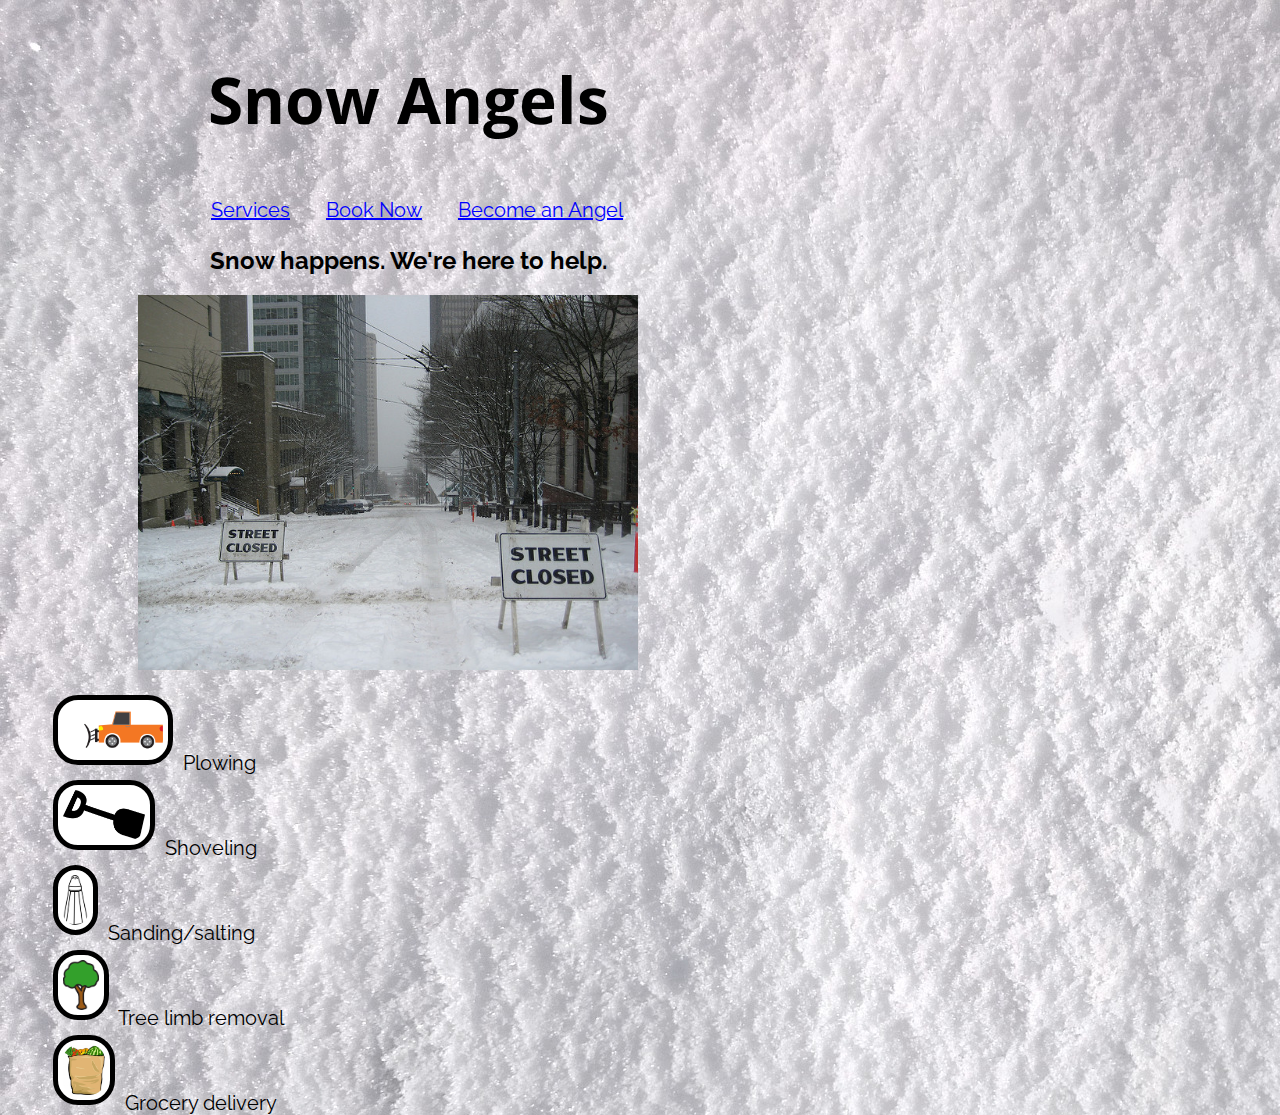
==== index.html @ b9ecdbea "first commit" ====
<html>
        
        
<head>
    <title>Snow Angels</title>
    <link href="index.css" type="text/css" rel="stylesheet">
<!-- where to find it, what kind of file it is, and what to do with the file -->
<link rel="stylesheet"
          href="https://fonts.googleapis.com/css?family=Open+Sans">
<link rel="stylesheet"
          href="https://fonts.googleapis.com/css?family=Raleway">
</head>

<header>
        <h1>Snow Angels
            </h1>
</header>

<nav>
<ul>
<li> <a href="services.html">Services</a> </li>
<li> <a href="form.html">Book Now</a></li>
<li><a href="becomeanangel.html">Become an Angel</a></li>
</ul>

</nav>

<section>
        <h2>Snow happens. We're here to help.</h2>
<img src="snowseattle.jpg">
</section>
<body>

     <ul>
     <li> <img class="services" src="snowplow.png"> Plowing</li>
     <li> <img class="services" src="shovel.png"> Shoveling</li>
     <li> <img class="services" src="salt.png"> Sanding/salting</li>
     <li> <img class="services" src="tree.jpg"> Tree limb removal</li>
     <li> <img class="services" src="grocery.jpg"> Grocery delivery</li>
     </ul>

</body>
</html>
---- index.css ----
/* Note to students: Some properties are given to you to fill out,
others you can modify as they stand, and if you have time,
there are definitely some properties you should add!*/

html {
    height: 100%;
    background-image: url("snowbackground.jpg");
    width: 100%;
  }
  body {
    width: 800px;
    height: 100%;
 }

 body ul {font-family:'Raleway', sans-serif;
font-size:14px;
}
  header {
      background-color: ;
      padding: 5px;
      font-size: 32px;
      display: block;
      margin:0px;
  }
  
  h1 {
      font-family:"Open Sans";
        text-align: center;
}
  nav {
      width: 100%;
      float: right;
      text-align: center;
      padding: 5px;
  }
  nav ul {
      list-style-type: none;
      align-content: center;
margin: 0 0 0 150;
  }
  nav li {
      float: left;
  }
  nav li a {
      height: 25px;
      padding: 12px 18px 8px 18px;
      vertical-align: middle;
      align-content: center;
  }
  a {
      color: blue;
  }
  section {
      width: 100%;
      display: inline-block;
      float: left;
      font-family: "Open-Sans"
  }
  section img{
      width: 500px;
      margin: 0 0 20 130;

  }
  h2 {
      font-family:'Raleway', sans-serif;
      font-size: 24px;
      text-align:center;
  }
  aside {
      width: 17%;
      display: inline-block;
      background-color:;
      padding:;
      min-height: 100%;
  }
  aside ul {
      list-style-type: none;
  }
  footer {
      width: 790px;
      background-color:;
      color:;
      clear: both;
      display: block;
  }

  body ul li {
      list-style-type:none;
        font-size:20px;
}

  .services {
    border-width:5px;
    border-style:solid;
    border-radius: 25px;
    border-color:black;
  height: 50px;
  padding: 5px;
  display: inline-block;
  margin: 5px;
  background-color:white;
  }
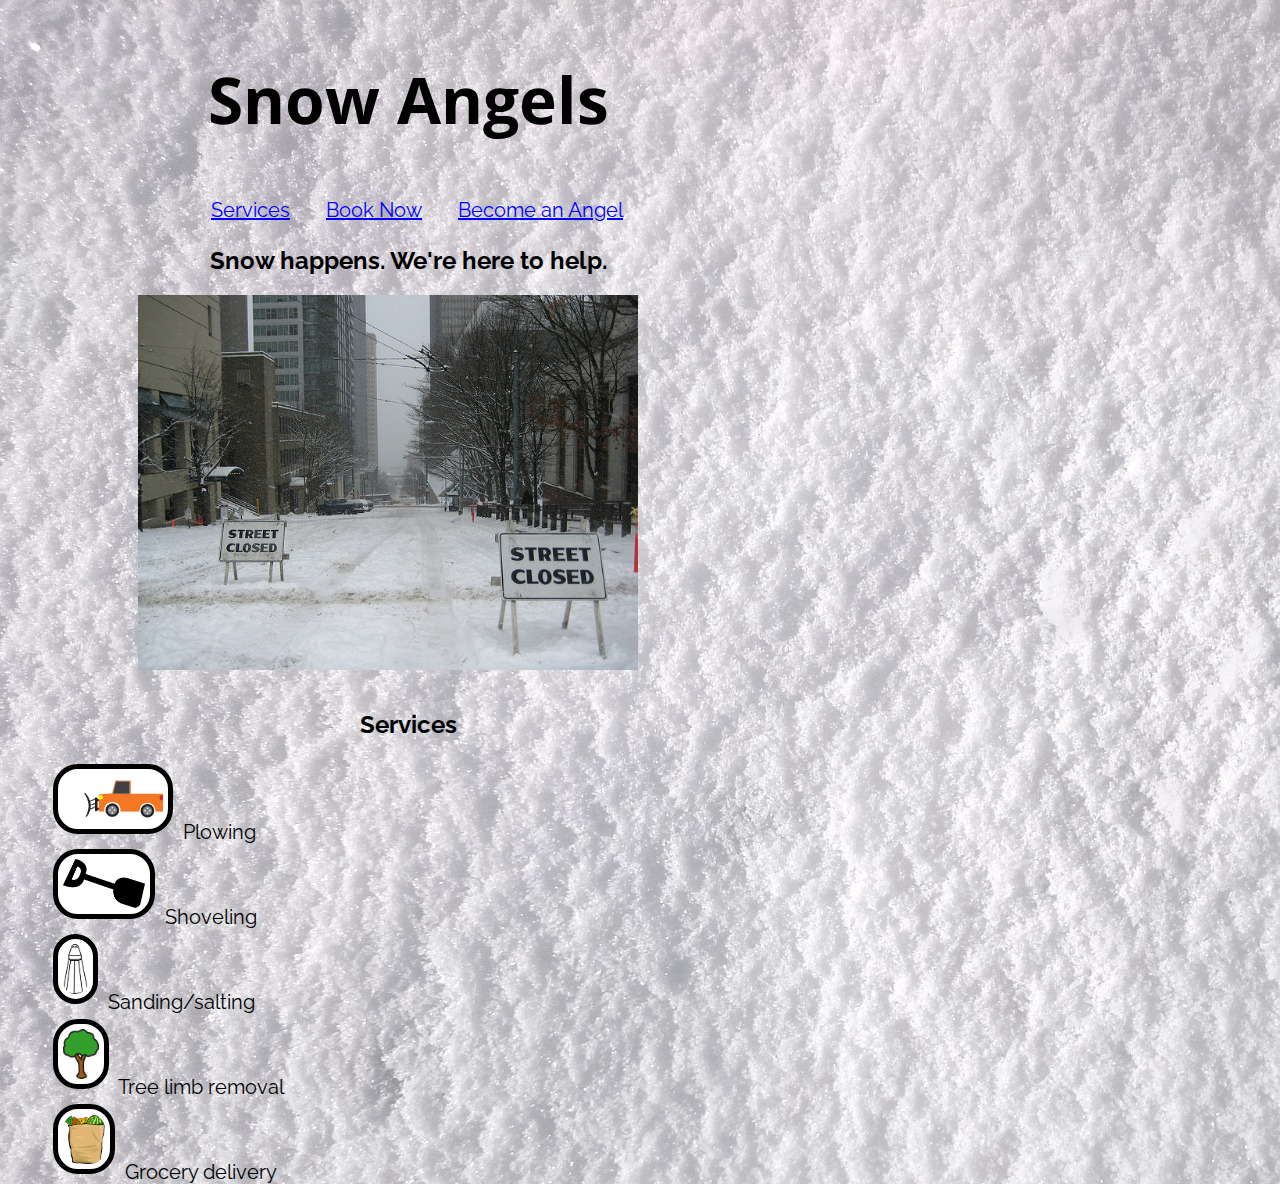
==== commit 1214b7c9: "add services" ====
--- a/index.html
+++ b/index.html
@@ -28,6 +28,7 @@
 <section>
         <h2>Snow happens. We're here to help.</h2>
 <img src="snowseattle.jpg">
+<h2>Services</h2>
 </section>
 <body>
 
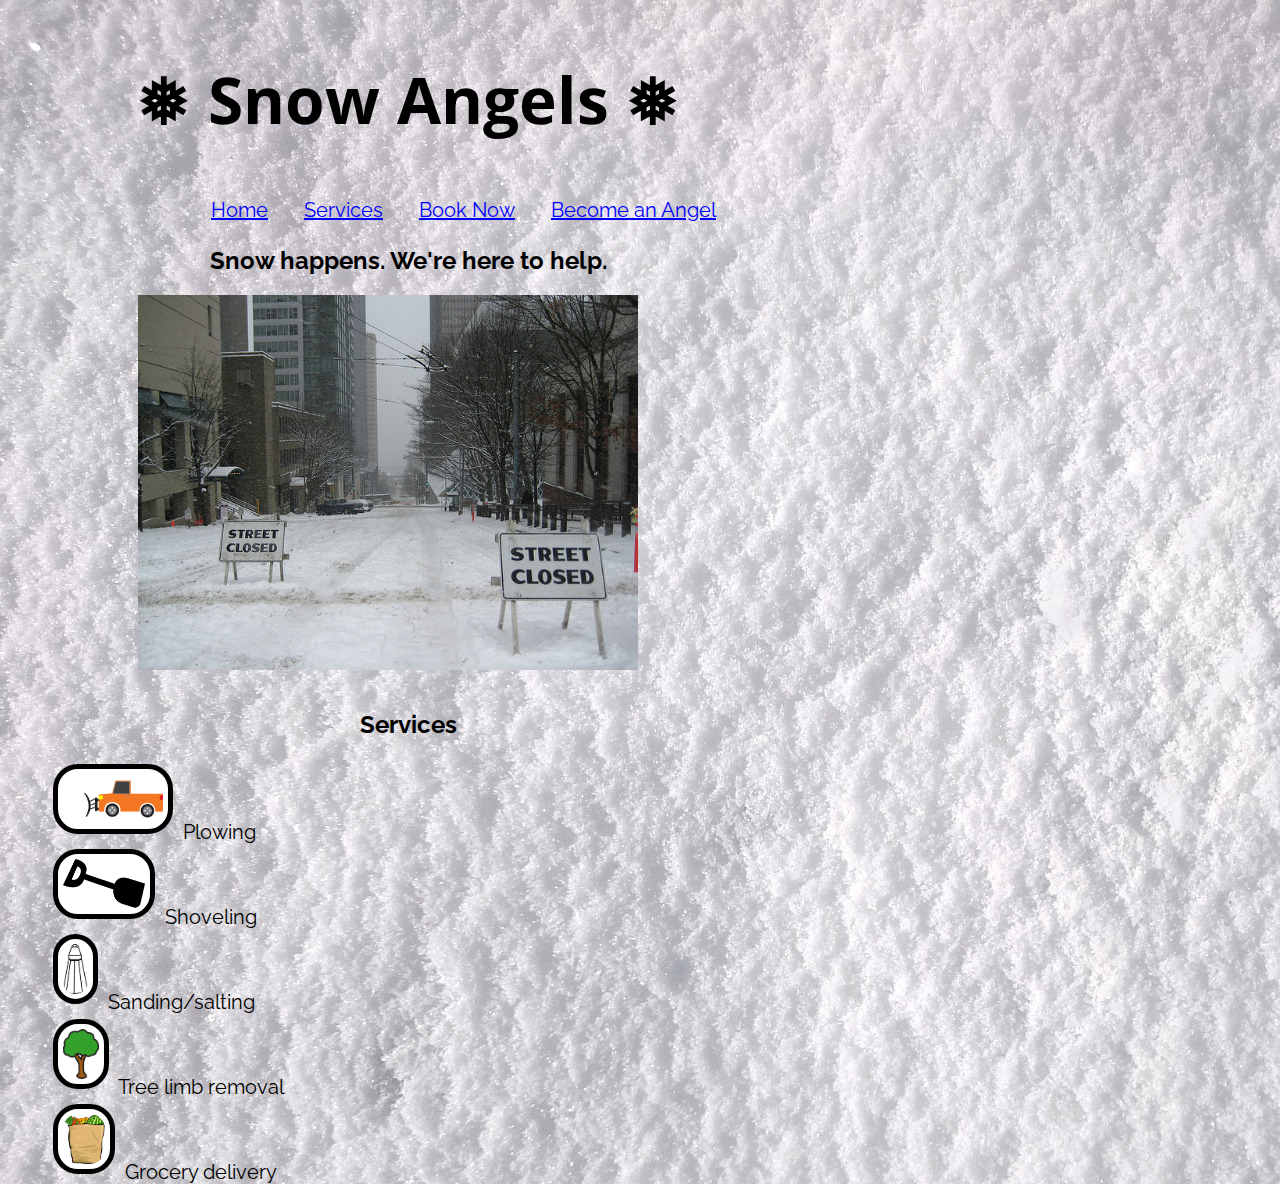
==== commit ee0a0be3: "Services page" ====
--- a/index.html
+++ b/index.html
@@ -12,12 +12,13 @@
 </head>
 
 <header>
-        <h1>Snow Angels
+        <h1>❅ Snow Angels ❅
             </h1>
 </header>
 
 <nav>
 <ul>
+    <li><a href="index.html"a>Home</a></li>
 <li> <a href="services.html">Services</a> </li>
 <li> <a href="form.html">Book Now</a></li>
 <li><a href="becomeanangel.html">Become an Angel</a></li>
